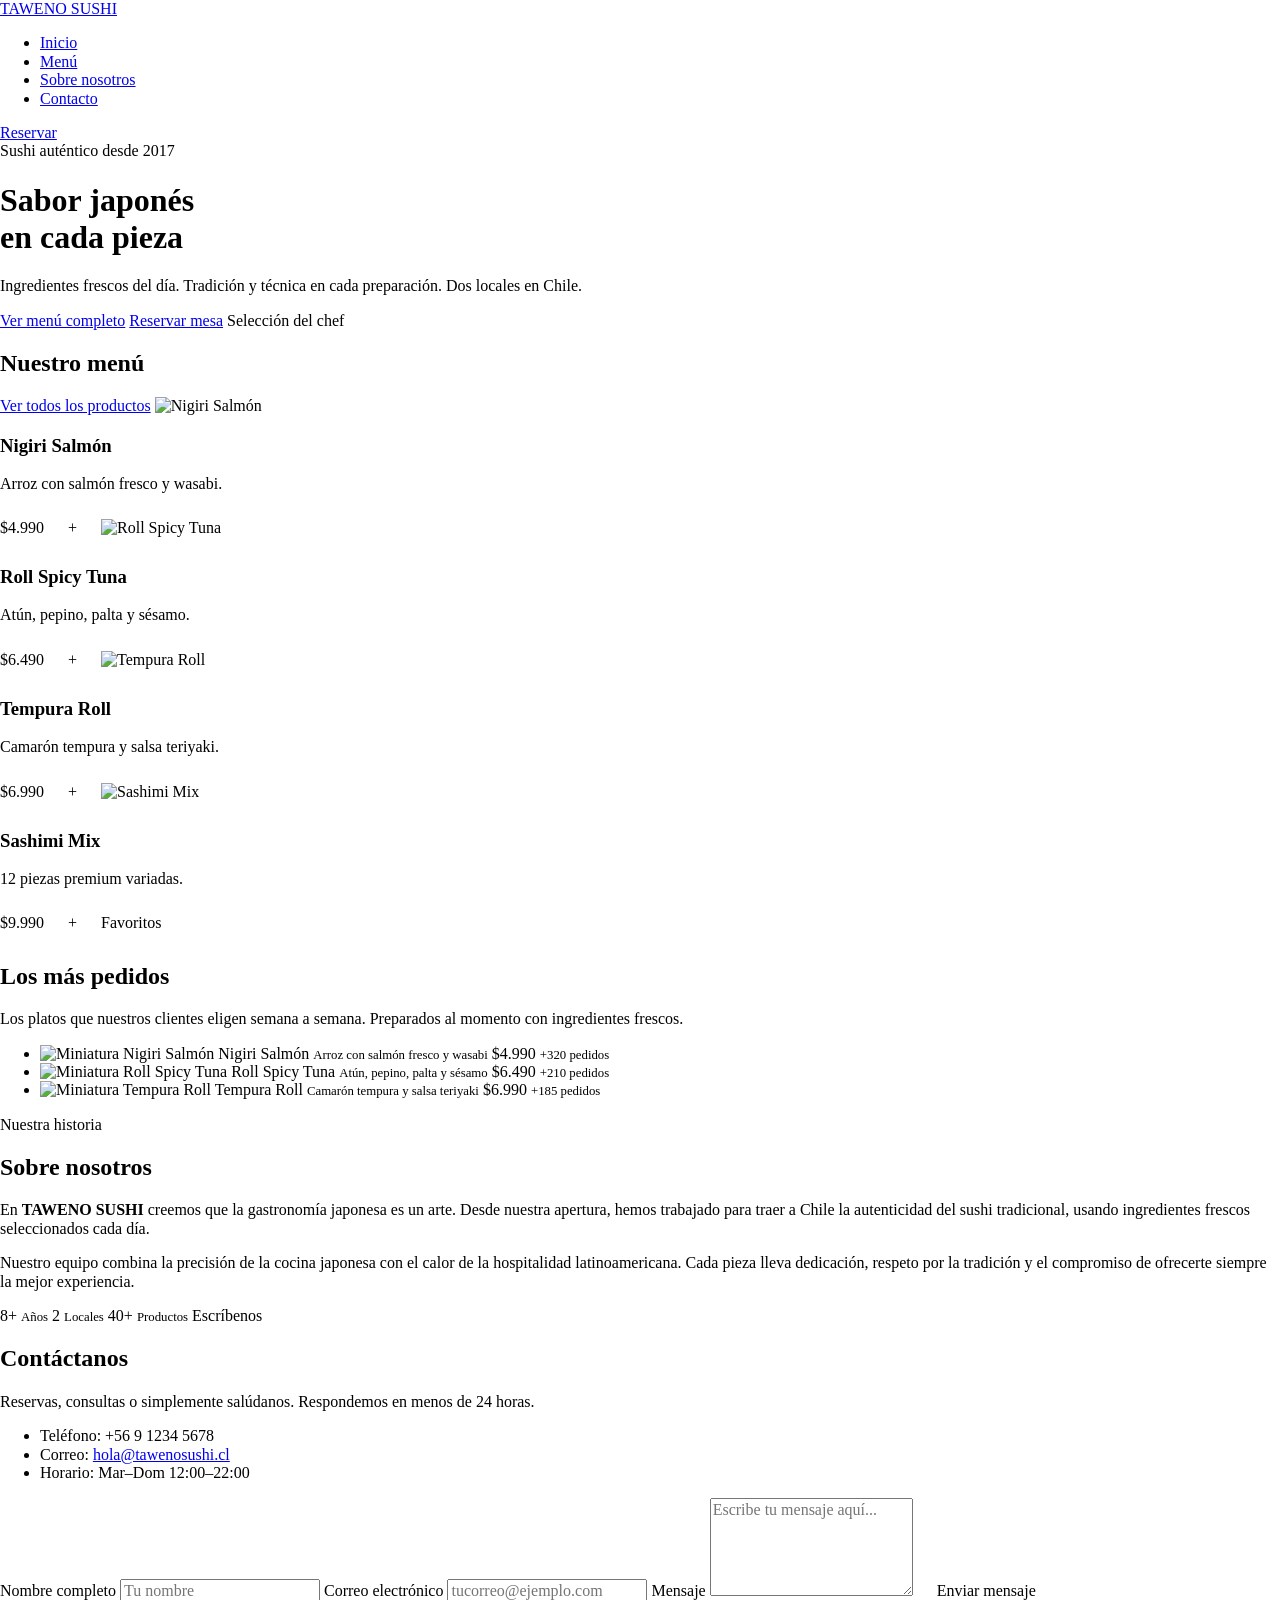
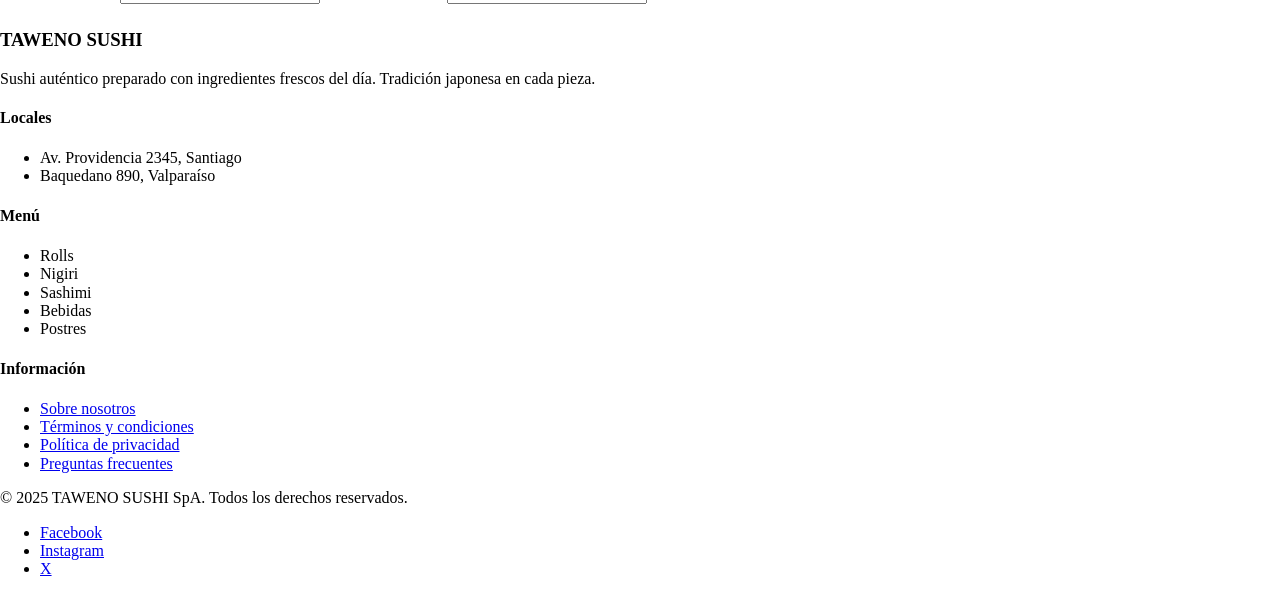
==== tawenosushi/tawenosushi/index.html @ 220c25bd "primer commit" ====
<!DOCTYPE html>
<html lang="es">

<head>
  <meta charset="UTF-8">
  <meta name="viewport" content="width=device-width, initial-scale=1.0">
  <link rel="preconnect" href="https://fonts.googleapis.com">
  <link rel="preconnect" href="https://fonts.gstatic.com" crossorigin>
  <link href="https://fonts.googleapis.com/css2?family=Noto+Serif+JP:wght@400;500;700&display=swap" rel="stylesheet">
  <link rel="stylesheet" href="css/normalize.css">
  <!-- ===================== ACA TU LINK CSS ===================== -->
  <title>TAWENO SUSHI</title>
</head>

<body>

  <!-- ===================== INICIO HEADER ===================== -->

  <nav>
    <a href="#">TAWENO SUSHI</a>
    <ul>
      <li><a href="#">Inicio</a></li>
      <li><a href="#">Menú</a></li>
      <li><a href="#">Sobre nosotros</a></li>
      <li><a href="#">Contacto</a></li>
    </ul>
    <a href="#">Reservar</a>
  </nav>

  <span>Sushi auténtico desde 2017</span>
  <h1>Sabor japonés<br><span>en cada pieza</span></h1>
  <p>Ingredientes frescos del día. Tradición y técnica en cada preparación. Dos locales en Chile.</p>
  <a href="#">Ver menú completo</a>
  <a href="#">Reservar mesa</a>

  <!-- ===================== FIN HEADER ===================== -->


  <!-- ===================== INICIO NUESTRO MENÚ ===================== -->

  <span>Selección del chef</span>
  <h2>Nuestro menú</h2>
  <a href="#">Ver todos los productos</a>

  <img src="#" alt="Nigiri Salmón">
  <h3>Nigiri Salmón</h3>
  <p>Arroz con salmón fresco y wasabi.</p>
  <span>$4.990</span>
  <button type="button">+</button>

  <img src="#" alt="Roll Spicy Tuna">
  <h3>Roll Spicy Tuna</h3>
  <p>Atún, pepino, palta y sésamo.</p>
  <span>$6.490</span>
  <button type="button">+</button>

  <img src="#" alt="Tempura Roll">
  <h3>Tempura Roll</h3>
  <p>Camarón tempura y salsa teriyaki.</p>
  <span>$6.990</span>
  <button type="button">+</button>

  <img src="#" alt="Sashimi Mix">
  <h3>Sashimi Mix</h3>
  <p>12 piezas premium variadas.</p>
  <span>$9.990</span>
  <button type="button">+</button>

  <!-- ===================== FIN NUESTRO MENÚ ===================== -->


  <!-- ===================== INICIO LOS MÁS PEDIDOS ===================== -->

  <span>Favoritos</span>
  <h2>Los más pedidos</h2>
  <p>Los platos que nuestros clientes eligen semana a semana. Preparados al momento con ingredientes frescos.</p>

  <ul>
    <li>
      <img src="#" alt="Miniatura Nigiri Salmón">
      <span>Nigiri Salmón</span>
      <small>Arroz con salmón fresco y wasabi</small>
      <span>$4.990</span>
      <small>+320 pedidos</small>
    </li>
    <li>
      <img src="#" alt="Miniatura Roll Spicy Tuna">
      <span>Roll Spicy Tuna</span>
      <small>Atún, pepino, palta y sésamo</small>
      <span>$6.490</span>
      <small>+210 pedidos</small>
    </li>
    <li>
      <img src="#" alt="Miniatura Tempura Roll">
      <span>Tempura Roll</span>
      <small>Camarón tempura y salsa teriyaki</small>
      <span>$6.990</span>
      <small>+185 pedidos</small>
    </li>
  </ul>

  <!-- ===================== FIN LOS MÁS PEDIDOS ===================== -->


  <!-- ===================== INICIO SOBRE NOSOTROS ===================== -->

  <span>Nuestra historia</span>
  <h2>Sobre nosotros</h2>
  <p>En <strong>TAWENO SUSHI</strong> creemos que la gastronomía japonesa es un arte. Desde nuestra apertura, hemos
    trabajado para traer a Chile la autenticidad del sushi tradicional, usando ingredientes frescos seleccionados
    cada día.</p>
  <p>Nuestro equipo combina la precisión de la cocina japonesa con el calor de la hospitalidad latinoamericana. Cada
    pieza lleva dedicación, respeto por la tradición y el compromiso de ofrecerte siempre la mejor experiencia.</p>

  <span>8+</span>
  <small>Años</small>

  <span>2</span>
  <small>Locales</small>

  <span>40+</span>
  <small>Productos</small>

  <!-- ===================== FIN SOBRE NOSOTROS ===================== -->


  <!-- ===================== INICIO CONTACTO ===================== -->

  <span>Escríbenos</span>
  <h2>Contáctanos</h2>
  <p>Reservas, consultas o simplemente salúdanos. Respondemos en menos de 24 horas.</p>
  <ul>
    <li>Teléfono: +56 9 1234 5678</li>
    <li>Correo: <a href="mailto:hola@tawenosushi.cl">hola@tawenosushi.cl</a></li>
    <li>Horario: Mar–Dom 12:00–22:00</li>
  </ul>

  <form action="#" method="post">
    <label for="nombre">Nombre completo</label>
    <input type="text" id="nombre" name="nombre" placeholder="Tu nombre" required>

    <label for="email">Correo electrónico</label>
    <input type="email" id="email" name="email" placeholder="tucorreo@ejemplo.com" required>

    <label for="mensaje">Mensaje</label>
    <textarea id="mensaje" name="mensaje" rows="5" placeholder="Escribe tu mensaje aquí..." required></textarea>

    <button type="submit">Enviar mensaje</button>
  </form>

  <!-- ===================== FIN CONTACTO ===================== -->


  <!-- ===================== INICIO FOOTER ===================== -->

  <h3>TAWENO SUSHI</h3>
  <p>Sushi auténtico preparado con ingredientes frescos del día. Tradición japonesa en cada pieza.</p>

  <h4>Locales</h4>
  <ul>
    <li>Av. Providencia 2345, Santiago</li>
    <li>Baquedano 890, Valparaíso</li>
  </ul>

  <h4>Menú</h4>
  <ul>
    <li>Rolls</li>
    <li>Nigiri</li>
    <li>Sashimi</li>
    <li>Bebidas</li>
    <li>Postres</li>
  </ul>

  <h4>Información</h4>
  <ul>
    <li><a href="#">Sobre nosotros</a></li>
    <li><a href="#">Términos y condiciones</a></li>
    <li><a href="#">Política de privacidad</a></li>
    <li><a href="#">Preguntas frecuentes</a></li>
  </ul>

  <p>© 2025 TAWENO SUSHI SpA. Todos los derechos reservados.</p>
  <ul>
    <li><a href="#">Facebook</a></li>
    <li><a href="#">Instagram</a></li>
    <li><a href="#">X</a></li>
  </ul>

  <!-- ===================== FIN FOOTER ===================== -->

</body>

</html>
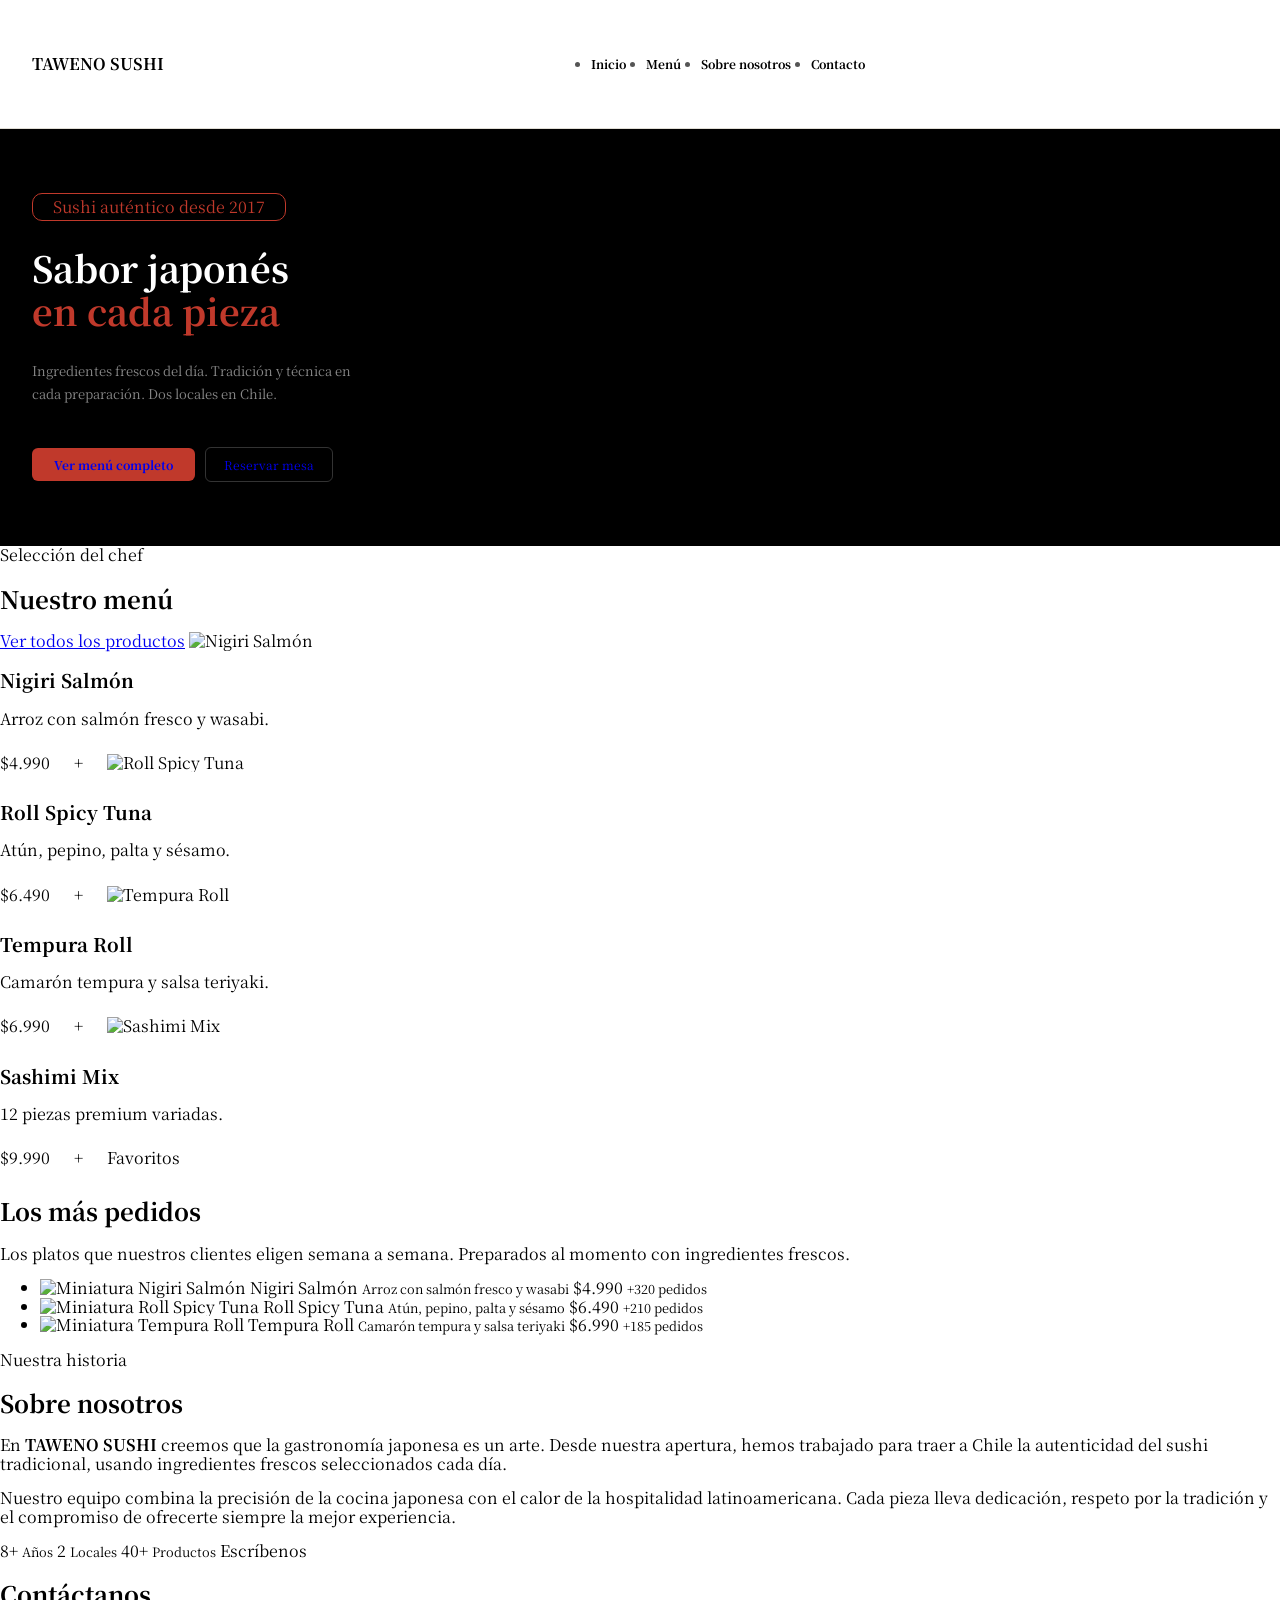
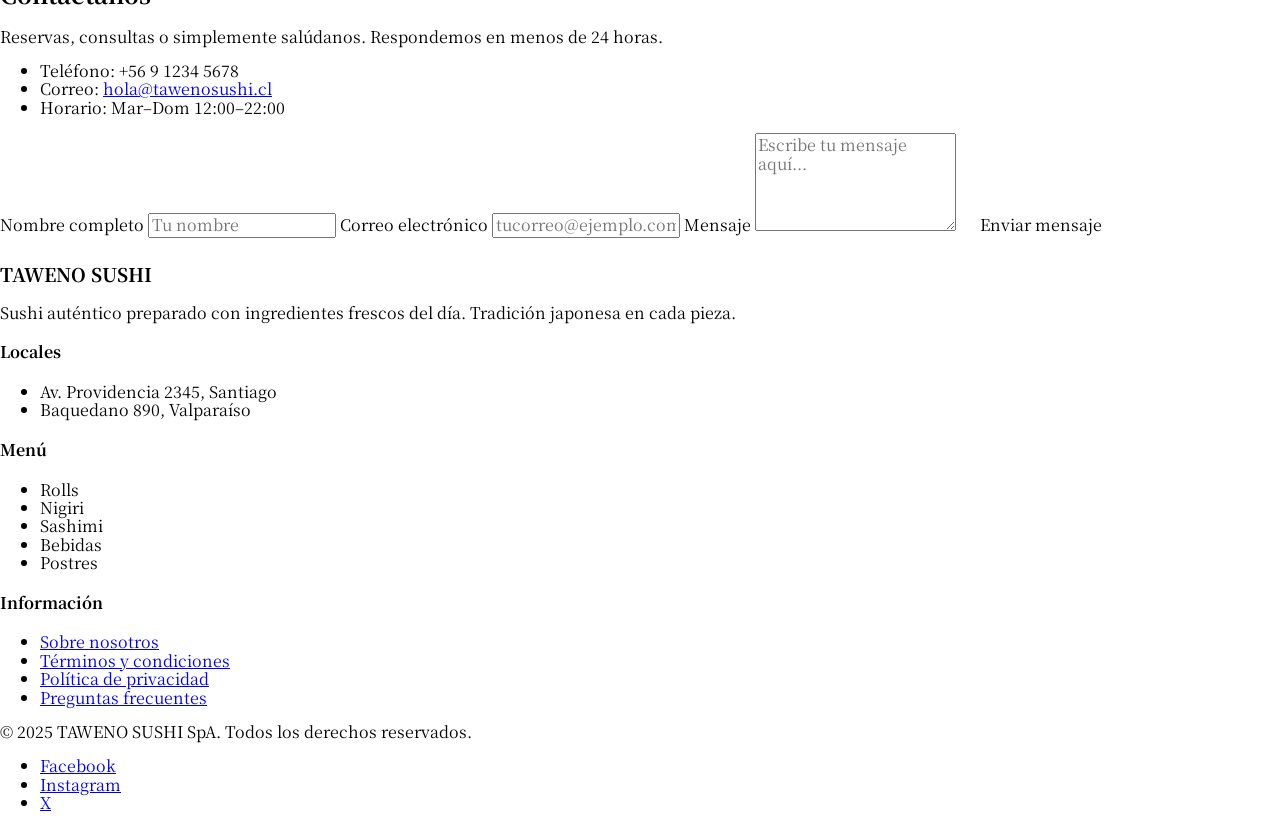
==== commit eb7562de: "feat: primer avance" ====
--- a/tawenosushi/tawenosushi/index.html
+++ b/tawenosushi/tawenosushi/index.html
@@ -8,6 +8,7 @@
   <link rel="preconnect" href="https://fonts.gstatic.com" crossorigin>
   <link href="https://fonts.googleapis.com/css2?family=Noto+Serif+JP:wght@400;500;700&display=swap" rel="stylesheet">
   <link rel="stylesheet" href="css/normalize.css">
+  <link rel="stylesheet" href="css/styles.css">
   <!-- ===================== ACA TU LINK CSS ===================== -->
   <title>TAWENO SUSHI</title>
 </head>
@@ -16,23 +17,35 @@
 
   <!-- ===================== INICIO HEADER ===================== -->
 
-  <nav>
+  <nav class="navbar">
     <a href="#">TAWENO SUSHI</a>
-    <ul>
+    <ul class="enlaces">
       <li><a href="#">Inicio</a></li>
       <li><a href="#">Menú</a></li>
       <li><a href="#">Sobre nosotros</a></li>
       <li><a href="#">Contacto</a></li>
     </ul>
-    <a href="#">Reservar</a>
+    <div class="pill"
+      <a href="#">Reservar</a>
+    </div>
   </nav>
-
+<header class="header">
+  <div class="bloque-texto1">
   <span>Sushi auténtico desde 2017</span>
+  </div>
   <h1>Sabor japonés<br><span>en cada pieza</span></h1>
+  <div class="parrdesc">
   <p>Ingredientes frescos del día. Tradición y técnica en cada preparación. Dos locales en Chile.</p>
+  </div>
+  <div class="contenedor-botones">
+    <div class="menu-boton">
   <a href="#">Ver menú completo</a>
+    </div>
+    <div class="mesa-boton">
   <a href="#">Reservar mesa</a>
-
+    </div>
+  </div>
+</header>
   <!-- ===================== FIN HEADER ===================== -->
 
 
--- a/tawenosushi/tawenosushi/css/styles.css
+++ b/tawenosushi/tawenosushi/css/styles.css
@@ -0,0 +1,148 @@
+/* =====================================================
+   styles.css — TAWENO SUSHI
+   Completa los estilos según el mockup adjunto
+   ===================================================== */
+
+/* Reset base */
+html {
+  box-sizing: border-box;
+  font-size: 62.5%;
+}
+
+*,
+*::before,
+*::after {
+  box-sizing: inherit;
+}
+
+img {
+  max-width: 100%;
+}
+
+/* Tu código va aquí */
+body {
+  font-size: 1.6rem;
+  font-family: Noto Serif JP;
+}
+
+.navbar {
+  background-color: #ffffff;
+  display: flex;
+  padding-bottom: 6.4rem;
+  padding-top: 6.4rem;
+  padding-left: 3.2rem;
+  padding-right: 3.2rem;
+  flex-direction: row;
+  align-items: center;
+  justify-content: space-between;
+  border-bottom: 0.1rem solid #e0ddd5;
+  height: 5.2rem;
+  text-decoration: none;
+  width: 140rem;
+  margin: 0 auto;
+}
+
+.navbar a {
+  display: flex;
+  justify-content: space-between;
+  flex-direction: row;
+  color: #000000;
+  text-decoration: none;
+  font-weight: 700;
+}
+
+.navbar li {
+  margin-right: 2rem ;
+}
+
+.pill {
+  background-color: #c0392b;
+  border: 0.1rem solid rgba(192, 57, 43, 0.5);
+  font-size: 1rem;
+  padding: 0.4rem 1.2rem;
+  border-radius: 2rem;
+  margin-bottom: 2rem;
+  text-decoration: none;
+  color: white;
+}
+
+.header {
+  background-color: #000000;
+  padding-top: 6.4rem;
+  padding-bottom: 6.4rem;
+  padding-left: 3.2rem;
+  padding-right: 3.2rem;
+  display: flex;
+  align-items: center;
+  flex-direction: column;
+  align-items: flex-start ;
+}
+
+.bloque-texto1 {
+  flex-basis: 50%;
+  color: #c0392b;
+  border: solid #c0392b 0.1rem ;
+  border-radius: 1rem;
+  padding: 0.4rem 2rem;
+}
+
+.contenedor-botones {
+  display: flex;
+  align-items: center;
+  
+}
+
+.contenedor-botones a {
+  text-decoration: none;
+}
+
+.menu-boton {
+  background-color: #c0392b;
+  color: #ffffff;
+  font-size: 1.2rem;
+  font-weight: bold;
+  padding: 1rem 2.2rem;
+  border-radius: 0.6rem;
+  margin-right: 1rem;
+
+}
+
+.parrdesc {
+  color: #888888;
+  font-size: 1.3rem;
+  line-height: 1.8;
+  max-width: 34rem;
+  margin-bottom: 2.8rem;
+}
+
+.mesa-boton {
+  background-color: transparent;
+  border: 0.1rem solid rgba(255, 255, 255, 0.2);
+  color: #cccccc ;
+  font-size: 1.2rem;
+  padding: 1rem 1.8rem;
+  border-radius: 0.6rem;
+}
+
+.header h1 {
+  color: #ffffff;
+  font-size: 3.6rem;
+  font-weight: bold;
+  line-height: 1.2;
+  margin-bottom: 1.4rem;
+
+}
+
+.header h1 span {
+  color: #c0392b;
+}
+
+.enlaces {
+  font-size: 1.2rem;
+  display: flex;
+  align-items: center;
+  justify-content: center;
+  margin-right: 2.8rem;
+  color: #555555;
+  text-decoration: none;
+}
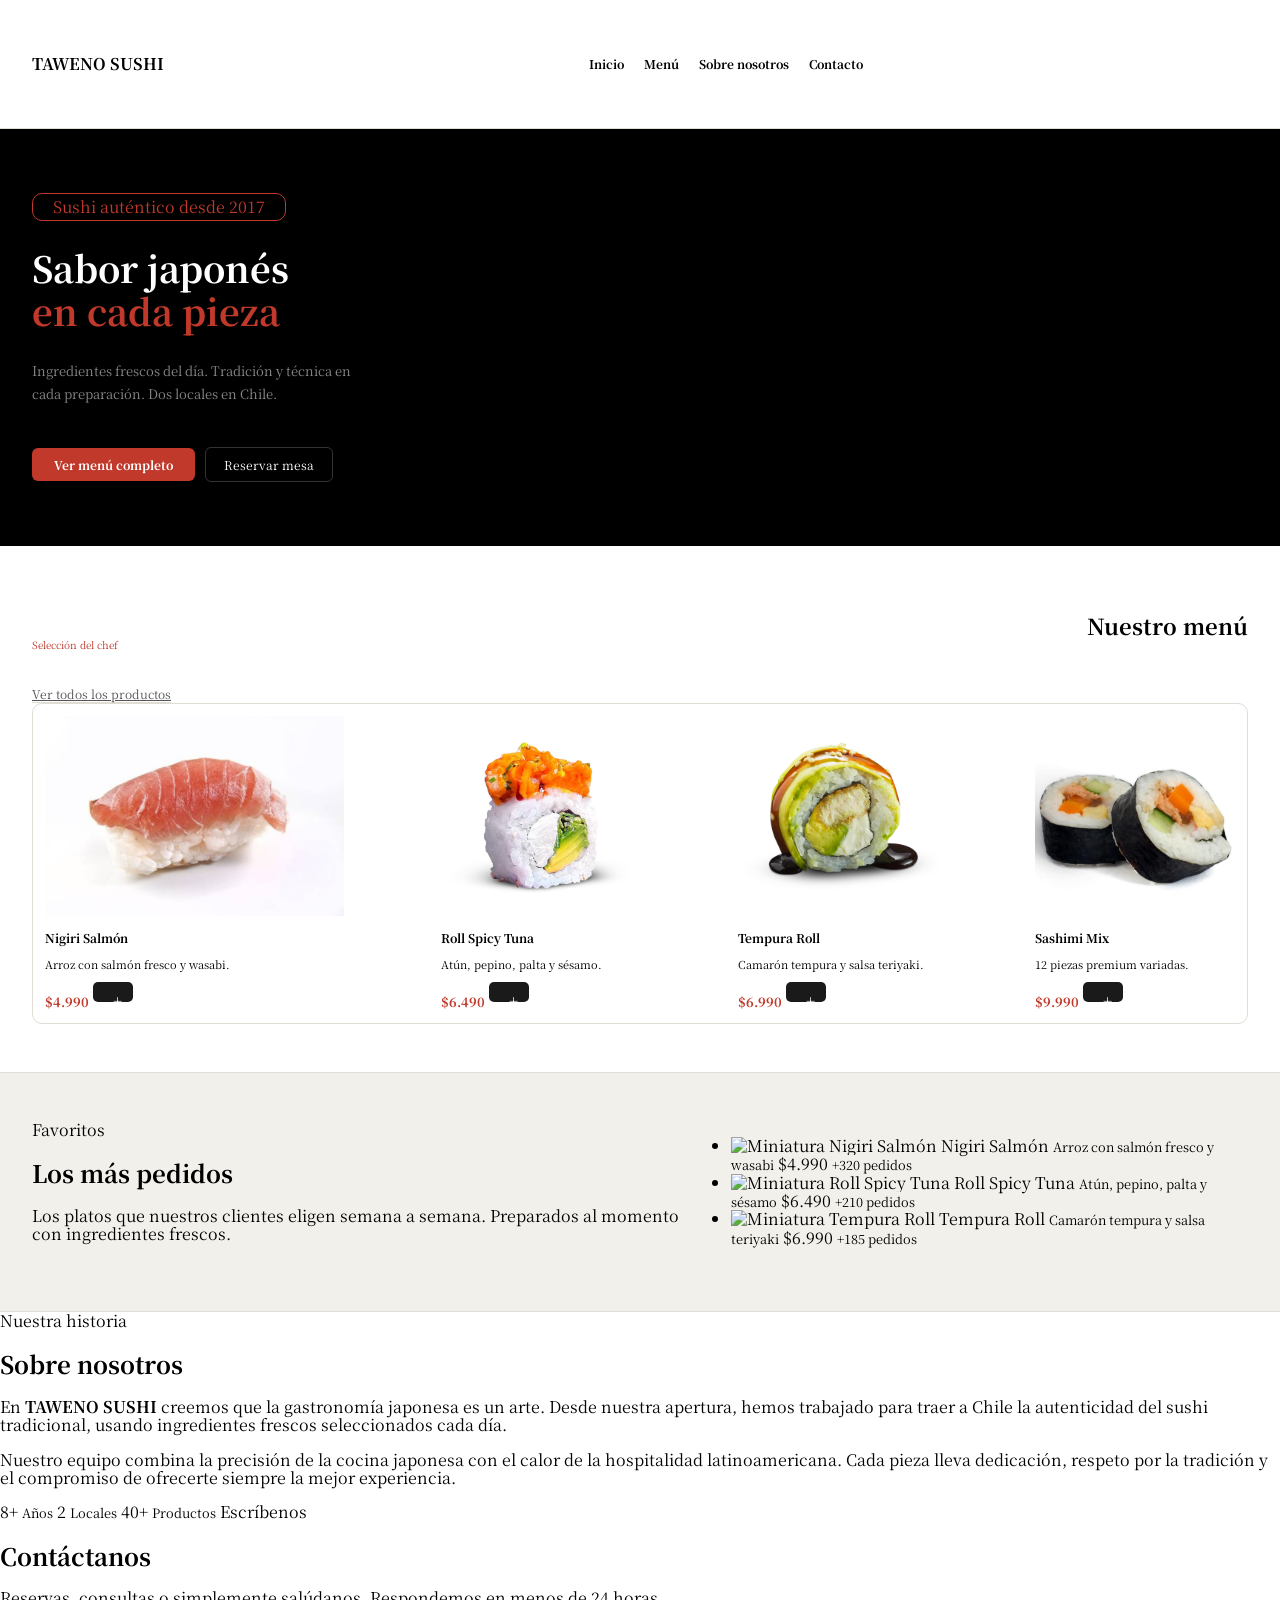
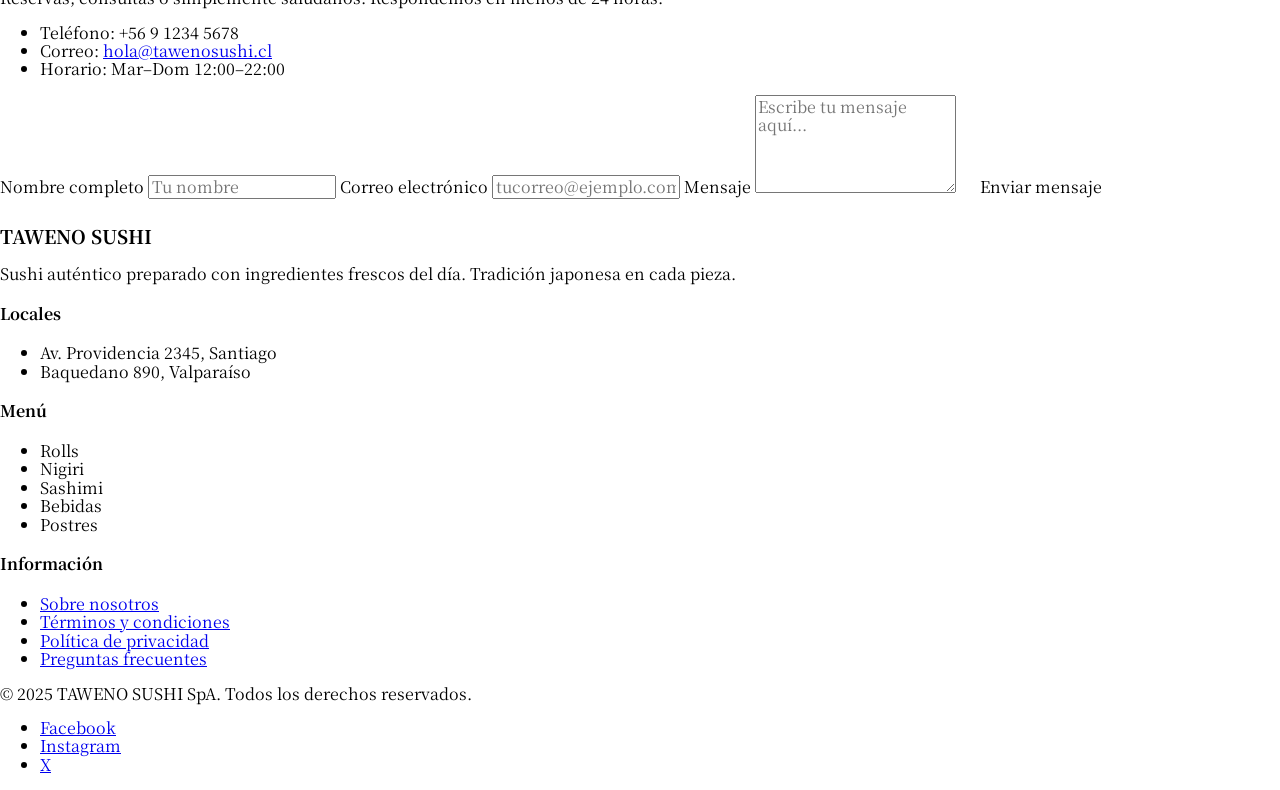
==== commit 67811ac9: "feat: finalizo los dos primeros elementos, header, menu, y comienzo del tercero, los mas pedidos" ====
--- a/tawenosushi/tawenosushi/index.html
+++ b/tawenosushi/tawenosushi/index.html
@@ -1,206 +1,250 @@
-<!DOCTYPE html>
+<!doctype html>
 <html lang="es">
-
-<head>
-  <meta charset="UTF-8">
-  <meta name="viewport" content="width=device-width, initial-scale=1.0">
-  <link rel="preconnect" href="https://fonts.googleapis.com">
-  <link rel="preconnect" href="https://fonts.gstatic.com" crossorigin>
-  <link href="https://fonts.googleapis.com/css2?family=Noto+Serif+JP:wght@400;500;700&display=swap" rel="stylesheet">
-  <link rel="stylesheet" href="css/normalize.css">
-  <link rel="stylesheet" href="css/styles.css">
-  <!-- ===================== ACA TU LINK CSS ===================== -->
-  <title>TAWENO SUSHI</title>
-</head>
-
-<body>
-
-  <!-- ===================== INICIO HEADER ===================== -->
-
-  <nav class="navbar">
-    <a href="#">TAWENO SUSHI</a>
-    <ul class="enlaces">
-      <li><a href="#">Inicio</a></li>
-      <li><a href="#">Menú</a></li>
+  <head>
+    <meta charset="UTF-8" />
+    <meta name="viewport" content="width=device-width, initial-scale=1.0" />
+    <link rel="preconnect" href="https://fonts.googleapis.com" />
+    <link rel="preconnect" href="https://fonts.gstatic.com" crossorigin />
+    <link
+      href="https://fonts.googleapis.com/css2?family=Noto+Serif+JP:wght@400;500;700&display=swap"
+      rel="stylesheet"
+    />
+    <link rel="stylesheet" href="css/normalize.css" />
+    <link rel="stylesheet" href="css/styles.css" />
+    <!-- ===================== ACA TU LINK CSS ===================== -->
+    <title>TAWENO SUSHI</title>
+  </head>
+
+  <body>
+    <!-- ===================== INICIO HEADER ===================== -->
+
+    <nav class="navbar">
+      <a href="#">TAWENO SUSHI</a>
+      <ul class="enlaces">
+        <li><a href="#">Inicio</a></li>
+        <li><a href="#">Menú</a></li>
+        <li><a href="#">Sobre nosotros</a></li>
+        <li><a href="#">Contacto</a></li>
+      </ul>
+      <div class="pill">
+        <a href="#">Reservar</a>
+      </div>
+    </nav>
+    <header class="header">
+      <div class="bloque-texto1">
+        <span>Sushi auténtico desde 2017</span>
+      </div>
+      <h1>Sabor japonés<br /><span>en cada pieza</span></h1>
+      <div class="parrdesc">
+        <p>
+          Ingredientes frescos del día. Tradición y técnica en cada preparación.
+          Dos locales en Chile.
+        </p>
+      </div>
+      <div class="contenedor-botones">
+        <div class="menu-boton">
+          <a href="#">Ver menú completo</a>
+        </div>
+        <div class="mesa-boton">
+          <a href="#">Reservar mesa</a>
+        </div>
+      </div>
+    </header>
+    <!-- ===================== FIN HEADER ===================== -->
+
+    <!-- ===================== INICIO NUESTRO MENÚ ===================== -->
+
+    <section class="nuestro-menu">
+      <header class="encabezado-menu">
+        <span>Selección del chef</span>
+        <h2>Nuestro menú</h2>
+      </header>
+
+      <a href="#">Ver todos los productos</a>
+      <div class="tarjetas">
+        <div class="contenedor-tarjeta1">
+          <img src="img/sushi1.jpg" alt="Nigiri Salmón" />
+
+          <h3>Nigiri Salmón</h3>
+          <p>Arroz con salmón fresco y wasabi.</p>
+          <span>$4.990</span>
+          <button type="button">+</button>
+        </div>
+        <div class="contenedor-tarjeta2">
+          <img src="img/sushi2.jpg" alt="Roll Spicy Tuna" />
+          <h3>Roll Spicy Tuna</h3>
+          <p>Atún, pepino, palta y sésamo.</p>
+          <span>$6.490</span>
+          <button type="button">+</button>
+        </div>
+        <div class="contenedor-tarjeta3">
+          <img src="img/sushi3.jpg" alt="Tempura Roll" />
+          <h3>Tempura Roll</h3>
+          <p>Camarón tempura y salsa teriyaki.</p>
+          <span>$6.990</span>
+          <button type="button">+</button>
+        </div>
+        <div class="contenedor-tarjeta4">
+        <img src="img/sushi4.jpg" alt="Sashimi Mix" />
+        <h3>Sashimi Mix</h3>
+        <p>12 piezas premium variadas.</p>
+        <span>$9.990</span>
+        <button type="button">+</button>
+        </div>
+      </div>
+    </section>
+    <!-- ===================== FIN NUESTRO MENÚ ===================== -->
+
+    <!-- ===================== INICIO LOS MÁS PEDIDOS ===================== -->
+    <section class="mas-pedidos">
+      <div class="columna1">
+    <span>Favoritos</span>
+    <h2>Los más pedidos</h2>
+    <p>
+      Los platos que nuestros clientes eligen semana a semana. Preparados al
+      momento con ingredientes frescos.
+    </p>
+      </div>
+    <ul>
+      <li>
+        <img src="#" alt="Miniatura Nigiri Salmón" />
+        <span>Nigiri Salmón</span>
+        <small>Arroz con salmón fresco y wasabi</small>
+        <span>$4.990</span>
+        <small>+320 pedidos</small>
+      </li>
+      <li>
+        <img src="#" alt="Miniatura Roll Spicy Tuna" />
+        <span>Roll Spicy Tuna</span>
+        <small>Atún, pepino, palta y sésamo</small>
+        <span>$6.490</span>
+        <small>+210 pedidos</small>
+      </li>
+      <li>
+        <img src="#" alt="Miniatura Tempura Roll" />
+        <span>Tempura Roll</span>
+        <small>Camarón tempura y salsa teriyaki</small>
+        <span>$6.990</span>
+        <small>+185 pedidos</small>
+      </li>
+    </ul>
+    </section>
+    <!-- ===================== FIN LOS MÁS PEDIDOS ===================== -->
+
+    <!-- ===================== INICIO SOBRE NOSOTROS ===================== -->
+
+    <span>Nuestra historia</span>
+    <h2>Sobre nosotros</h2>
+    <p>
+      En <strong>TAWENO SUSHI</strong> creemos que la gastronomía japonesa es un
+      arte. Desde nuestra apertura, hemos trabajado para traer a Chile la
+      autenticidad del sushi tradicional, usando ingredientes frescos
+      seleccionados cada día.
+    </p>
+    <p>
+      Nuestro equipo combina la precisión de la cocina japonesa con el calor de
+      la hospitalidad latinoamericana. Cada pieza lleva dedicación, respeto por
+      la tradición y el compromiso de ofrecerte siempre la mejor experiencia.
+    </p>
+
+    <span>8+</span>
+    <small>Años</small>
+
+    <span>2</span>
+    <small>Locales</small>
+
+    <span>40+</span>
+    <small>Productos</small>
+
+    <!-- ===================== FIN SOBRE NOSOTROS ===================== -->
+
+    <!-- ===================== INICIO CONTACTO ===================== -->
+
+    <span>Escríbenos</span>
+    <h2>Contáctanos</h2>
+    <p>
+      Reservas, consultas o simplemente salúdanos. Respondemos en menos de 24
+      horas.
+    </p>
+    <ul>
+      <li>Teléfono: +56 9 1234 5678</li>
+      <li>
+        Correo: <a href="mailto:hola@tawenosushi.cl">hola@tawenosushi.cl</a>
+      </li>
+      <li>Horario: Mar–Dom 12:00–22:00</li>
+    </ul>
+
+    <form action="#" method="post">
+      <label for="nombre">Nombre completo</label>
+      <input
+        type="text"
+        id="nombre"
+        name="nombre"
+        placeholder="Tu nombre"
+        required
+      />
+
+      <label for="email">Correo electrónico</label>
+      <input
+        type="email"
+        id="email"
+        name="email"
+        placeholder="tucorreo@ejemplo.com"
+        required
+      />
+
+      <label for="mensaje">Mensaje</label>
+      <textarea
+        id="mensaje"
+        name="mensaje"
+        rows="5"
+        placeholder="Escribe tu mensaje aquí..."
+        required
+      ></textarea>
+
+      <button type="submit">Enviar mensaje</button>
+    </form>
+
+    <!-- ===================== FIN CONTACTO ===================== -->
+
+    <!-- ===================== INICIO FOOTER ===================== -->
+
+    <h3>TAWENO SUSHI</h3>
+    <p>
+      Sushi auténtico preparado con ingredientes frescos del día. Tradición
+      japonesa en cada pieza.
+    </p>
+
+    <h4>Locales</h4>
+    <ul>
+      <li>Av. Providencia 2345, Santiago</li>
+      <li>Baquedano 890, Valparaíso</li>
+    </ul>
+
+    <h4>Menú</h4>
+    <ul>
+      <li>Rolls</li>
+      <li>Nigiri</li>
+      <li>Sashimi</li>
+      <li>Bebidas</li>
+      <li>Postres</li>
+    </ul>
+
+    <h4>Información</h4>
+    <ul>
       <li><a href="#">Sobre nosotros</a></li>
-      <li><a href="#">Contacto</a></li>
-    </ul>
-    <div class="pill"
-      <a href="#">Reservar</a>
-    </div>
-  </nav>
-<header class="header">
-  <div class="bloque-texto1">
-  <span>Sushi auténtico desde 2017</span>
-  </div>
-  <h1>Sabor japonés<br><span>en cada pieza</span></h1>
-  <div class="parrdesc">
-  <p>Ingredientes frescos del día. Tradición y técnica en cada preparación. Dos locales en Chile.</p>
-  </div>
-  <div class="contenedor-botones">
-    <div class="menu-boton">
-  <a href="#">Ver menú completo</a>
-    </div>
-    <div class="mesa-boton">
-  <a href="#">Reservar mesa</a>
-    </div>
-  </div>
-</header>
-  <!-- ===================== FIN HEADER ===================== -->
-
-
-  <!-- ===================== INICIO NUESTRO MENÚ ===================== -->
-
-  <span>Selección del chef</span>
-  <h2>Nuestro menú</h2>
-  <a href="#">Ver todos los productos</a>
-
-  <img src="#" alt="Nigiri Salmón">
-  <h3>Nigiri Salmón</h3>
-  <p>Arroz con salmón fresco y wasabi.</p>
-  <span>$4.990</span>
-  <button type="button">+</button>
-
-  <img src="#" alt="Roll Spicy Tuna">
-  <h3>Roll Spicy Tuna</h3>
-  <p>Atún, pepino, palta y sésamo.</p>
-  <span>$6.490</span>
-  <button type="button">+</button>
-
-  <img src="#" alt="Tempura Roll">
-  <h3>Tempura Roll</h3>
-  <p>Camarón tempura y salsa teriyaki.</p>
-  <span>$6.990</span>
-  <button type="button">+</button>
-
-  <img src="#" alt="Sashimi Mix">
-  <h3>Sashimi Mix</h3>
-  <p>12 piezas premium variadas.</p>
-  <span>$9.990</span>
-  <button type="button">+</button>
-
-  <!-- ===================== FIN NUESTRO MENÚ ===================== -->
-
-
-  <!-- ===================== INICIO LOS MÁS PEDIDOS ===================== -->
-
-  <span>Favoritos</span>
-  <h2>Los más pedidos</h2>
-  <p>Los platos que nuestros clientes eligen semana a semana. Preparados al momento con ingredientes frescos.</p>
-
-  <ul>
-    <li>
-      <img src="#" alt="Miniatura Nigiri Salmón">
-      <span>Nigiri Salmón</span>
-      <small>Arroz con salmón fresco y wasabi</small>
-      <span>$4.990</span>
-      <small>+320 pedidos</small>
-    </li>
-    <li>
-      <img src="#" alt="Miniatura Roll Spicy Tuna">
-      <span>Roll Spicy Tuna</span>
-      <small>Atún, pepino, palta y sésamo</small>
-      <span>$6.490</span>
-      <small>+210 pedidos</small>
-    </li>
-    <li>
-      <img src="#" alt="Miniatura Tempura Roll">
-      <span>Tempura Roll</span>
-      <small>Camarón tempura y salsa teriyaki</small>
-      <span>$6.990</span>
-      <small>+185 pedidos</small>
-    </li>
-  </ul>
-
-  <!-- ===================== FIN LOS MÁS PEDIDOS ===================== -->
-
-
-  <!-- ===================== INICIO SOBRE NOSOTROS ===================== -->
-
-  <span>Nuestra historia</span>
-  <h2>Sobre nosotros</h2>
-  <p>En <strong>TAWENO SUSHI</strong> creemos que la gastronomía japonesa es un arte. Desde nuestra apertura, hemos
-    trabajado para traer a Chile la autenticidad del sushi tradicional, usando ingredientes frescos seleccionados
-    cada día.</p>
-  <p>Nuestro equipo combina la precisión de la cocina japonesa con el calor de la hospitalidad latinoamericana. Cada
-    pieza lleva dedicación, respeto por la tradición y el compromiso de ofrecerte siempre la mejor experiencia.</p>
-
-  <span>8+</span>
-  <small>Años</small>
-
-  <span>2</span>
-  <small>Locales</small>
-
-  <span>40+</span>
-  <small>Productos</small>
-
-  <!-- ===================== FIN SOBRE NOSOTROS ===================== -->
-
-
-  <!-- ===================== INICIO CONTACTO ===================== -->
-
-  <span>Escríbenos</span>
-  <h2>Contáctanos</h2>
-  <p>Reservas, consultas o simplemente salúdanos. Respondemos en menos de 24 horas.</p>
-  <ul>
-    <li>Teléfono: +56 9 1234 5678</li>
-    <li>Correo: <a href="mailto:hola@tawenosushi.cl">hola@tawenosushi.cl</a></li>
-    <li>Horario: Mar–Dom 12:00–22:00</li>
-  </ul>
-
-  <form action="#" method="post">
-    <label for="nombre">Nombre completo</label>
-    <input type="text" id="nombre" name="nombre" placeholder="Tu nombre" required>
-
-    <label for="email">Correo electrónico</label>
-    <input type="email" id="email" name="email" placeholder="tucorreo@ejemplo.com" required>
-
-    <label for="mensaje">Mensaje</label>
-    <textarea id="mensaje" name="mensaje" rows="5" placeholder="Escribe tu mensaje aquí..." required></textarea>
-
-    <button type="submit">Enviar mensaje</button>
-  </form>
-
-  <!-- ===================== FIN CONTACTO ===================== -->
-
-
-  <!-- ===================== INICIO FOOTER ===================== -->
-
-  <h3>TAWENO SUSHI</h3>
-  <p>Sushi auténtico preparado con ingredientes frescos del día. Tradición japonesa en cada pieza.</p>
-
-  <h4>Locales</h4>
-  <ul>
-    <li>Av. Providencia 2345, Santiago</li>
-    <li>Baquedano 890, Valparaíso</li>
-  </ul>
-
-  <h4>Menú</h4>
-  <ul>
-    <li>Rolls</li>
-    <li>Nigiri</li>
-    <li>Sashimi</li>
-    <li>Bebidas</li>
-    <li>Postres</li>
-  </ul>
-
-  <h4>Información</h4>
-  <ul>
-    <li><a href="#">Sobre nosotros</a></li>
-    <li><a href="#">Términos y condiciones</a></li>
-    <li><a href="#">Política de privacidad</a></li>
-    <li><a href="#">Preguntas frecuentes</a></li>
-  </ul>
-
-  <p>© 2025 TAWENO SUSHI SpA. Todos los derechos reservados.</p>
-  <ul>
-    <li><a href="#">Facebook</a></li>
-    <li><a href="#">Instagram</a></li>
-    <li><a href="#">X</a></li>
-  </ul>
-
-  <!-- ===================== FIN FOOTER ===================== -->
-
-</body>
-
-</html>+      <li><a href="#">Términos y condiciones</a></li>
+      <li><a href="#">Política de privacidad</a></li>
+      <li><a href="#">Preguntas frecuentes</a></li>
+    </ul>
+
+    <p>© 2025 TAWENO SUSHI SpA. Todos los derechos reservados.</p>
+    <ul>
+      <li><a href="#">Facebook</a></li>
+      <li><a href="#">Instagram</a></li>
+      <li><a href="#">X</a></li>
+    </ul>
+
+    <!-- ===================== FIN FOOTER ===================== -->
+  </body>
+</html>
--- a/tawenosushi/tawenosushi/css/styles.css
+++ b/tawenosushi/tawenosushi/css/styles.css
@@ -94,6 +94,7 @@
 
 .contenedor-botones a {
   text-decoration: none;
+  color: #ffffff;
 }
 
 .menu-boton {
@@ -146,3 +147,119 @@
   color: #555555;
   text-decoration: none;
 }
+
+.enlaces li {
+  list-style: none;
+}
+
+.nuestro-menu {
+  background-color: #ffffff;
+  padding: 4.8rem 3.2rem;
+}
+
+.encabezado-menu {
+  display: flex;
+  align-items: flex-end;
+  justify-content: space-between;
+  margin-bottom: 2.8rem;
+
+}
+
+.encabezado-menu span {
+  color: #c0392b;
+  font-size: 1rem;
+  margin-bottom: 0.6rem;
+}
+
+.encabezado-menu h2 {
+  font-size: 2.2rem;
+  font-weight: bold;
+  justify-self: start;
+}
+
+.nuestro-menu a {
+  color: #555555;
+  font-size: 1.2rem;
+  border-bottom: 0.1rem solid #e0ddd5 ;
+}
+
+.tarjetas {
+  display: flex;
+  align-items: stretch;
+  justify-content: space-between;
+  flex-basis: 25%;
+  background-color: #ffffff;
+  border: 0.1rem solid #e0ddd5;
+  border-radius: 1rem;
+  padding: 1.2rem;
+  overflow: hidden;
+}
+
+.tarjetas img {
+  height: 20rem;
+  width: 100%;
+  object-fit: cover;
+}
+
+.tarjetas h3 {
+  font-size: 1.2rem;
+  font-weight: bold;
+  margin-bottom: 0.4rem;
+}
+
+.tarjetas p {
+  font-size: 1.1rem;
+  color: 555555;
+  line-height: 1.5;
+  margin-bottom: 1rem;
+}
+
+.tarjetas span button {
+  display: flex;
+  align-items: center;
+  justify-content: space-between;
+
+}
+
+.tarjetas span {
+  color: #c0392b;
+  font-size: 1.3rem;
+  font-weight: bold;
+
+}
+
+.tarjetas button {
+  background-color: #1a1a1a;
+  color: #ffffff;
+  width: 2rem;
+  height: 2rem;
+  border-radius: 0.5rem;
+  border: none;
+  
+}
+
+.contenedor-tarjeta1 {
+  margin-right: 0.2rem;
+}
+
+.contenedor-tarjeta2{
+  margin-right: 0.2rem;
+}
+
+.contenedor-tarjeta3 {
+  margin-right: 0.2rem;
+}
+
+.mas-pedidos {
+  background-color: #f2f0eb;
+  padding: 4.8rem 3.2rem;
+  border-top: 0.1rem solid #e0ddd5;
+  border-bottom: 0.1rem solid #e0ddd5;
+  display: flex;
+  align-items: flex-start;
+  justify-content: flex-start;
+}
+
+.columna1 {
+  
+}
